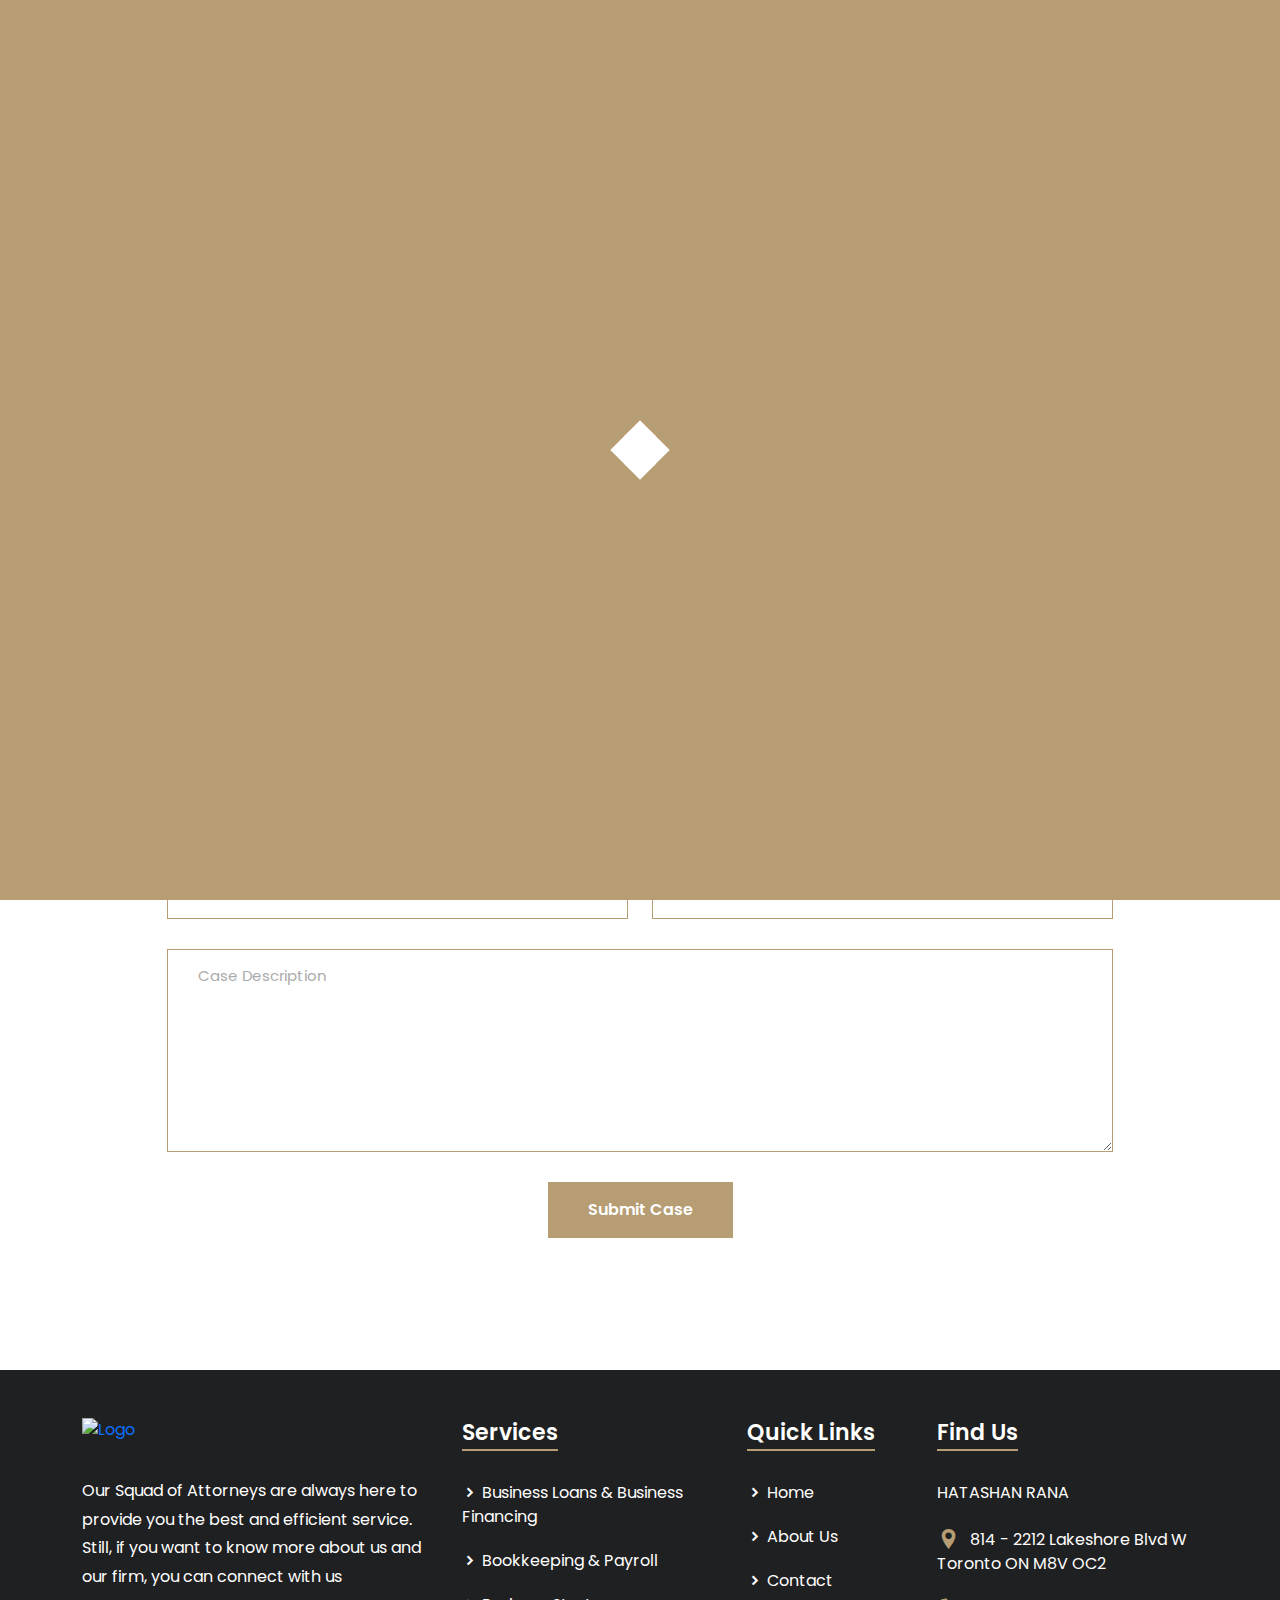
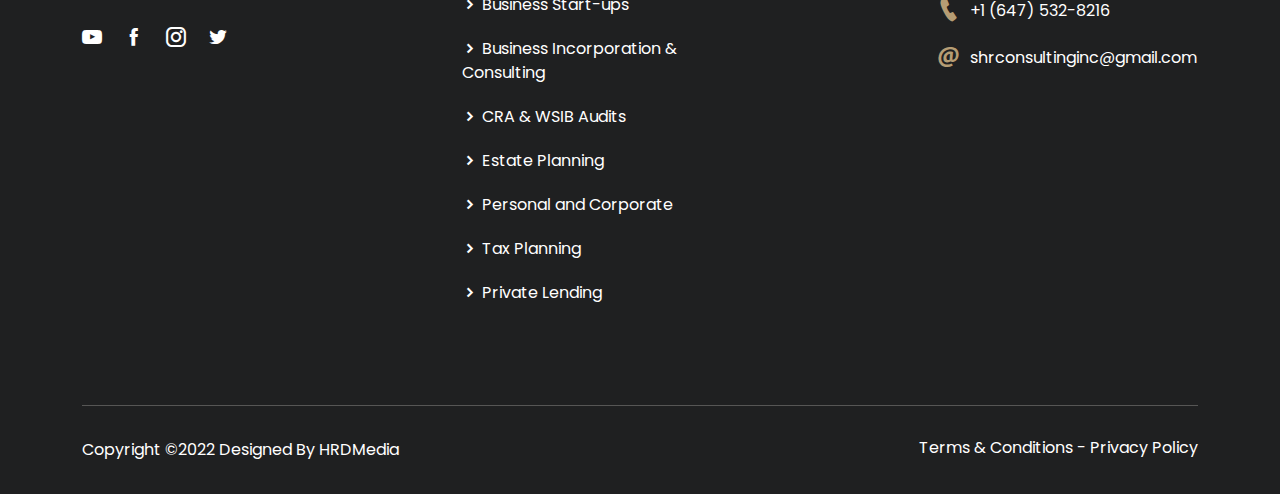
==== contact.html @ 5f05e205 "Add files via upload" ====
<!DOCTYPE html>
<html lang="zxx">
    <head>
        <meta charset="UTF-8">
        <meta name="viewport" content="width=device-width, initial-scale=1.0">

        <!-- Bootstrap CSS -->
        <link rel="stylesheet" href="assets/css/bootstrap.min.css">
        <!-- Meanmenu CSS -->
        <link rel="stylesheet" href="assets/css/meanmenu.css">
        <!-- Icofont CSS -->
        <link rel="stylesheet" href="assets/css/icofont.min.css">
        <!-- Nice Select CSS -->
        <link rel="stylesheet" href="assets/css/nice-select.min.css">
        <!-- Owl Carousel CSS -->
        <link rel="stylesheet" href="assets/css/owl.carousel.min.css">
        <link rel="stylesheet" href="assets/css/owl.theme.default.min.css">
        <!-- Magnific Popup CSS -->
        <link rel="stylesheet" href="assets/css/magnific-popup.min.css">
        <!-- Flaticon CSS -->
        <link rel="stylesheet" href="assets/fonts/flaticon.css">
        <!-- Wow CSS -->
        <link rel="stylesheet" href="assets/css/animate.css">
        <!-- Odometer CSS -->
        <link rel="stylesheet" href="assets/css/odometer.min.css">
        <!-- Style CSS -->
        <link rel="stylesheet" href="assets/css/style.css">
        <!-- Responsive CSS -->
        <link rel="stylesheet" href="assets/css/responsive.css">

        <title>Contact</title>

        <link rel="icon" type="image/png" href="assets/img/favicon.png">
    </head>
    <body>

        <!-- Preloader -->
        <div class="loader">
            <div class="d-table">
                <div class="d-table-cell">
                    <div class="sk-folding-cube">
                        <div class="sk-cube1 sk-cube"></div>
                        <div class="sk-cube2 sk-cube"></div>
                        <div class="sk-cube4 sk-cube"></div>
                        <div class="sk-cube3 sk-cube"></div>
                    </div>
                </div>
            </div>
        </div>
        <!-- End Preloader -->




        <!-- Navbar -->
        <div class="navbar-area fixed-top">
            <!-- Menu For Mobile Device -->
            <div class="mobile-nav">
                <a href="index.html" class="logo">
                    <img src="assets/img/logo.png" alt="Logo">
                </a>
            </div>

            <!-- Menu For Desktop Device -->
            <div class="main-nav">
                <div class="container">
                    <nav class="navbar navbar-expand-md navbar-light">
                        <a class="navbar-brand" href="index.html">
                            <img src="assets/img/logo.png" alt="Logo">
                        </a>
                        <div class="collapse navbar-collapse mean-menu" id="navbarSupportedContent">
                            <ul class="navbar-nav">
                                <li class="nav-item">
                                    <a href="index.html" class="nav-link">Home</a>
                                </li>
                                <li class="nav-item">
                                    <a href="services.html" class="nav-link">Services</a>
                                </li>
                                <li class="nav-item">
                                    <a href="contact.html" class="nav-link">Contact</a>
                                </li>
                            </ul>
                            <div class="side-nav">
                                <a href="tel:+16475328216">Get Appointment</a>
                            </div>
                        </div>
                    </nav>
                </div>
            </div>
        </div>
        <!-- End Navbar -->
		
		
		
        <!-- Page Title -->
        <div class="page-title-area page-title-area-two title-img-one">
            <div class="d-table">
                <div class="d-table-cell">
                    <div class="page-title-text">
                        <h2>Contact Us</h2>
                        <ul>
                            <li>
                                <a href="index.html">Home</a>
                            </li>
                            <li>
                                <i class="icofont-simple-right"></i>
                            </li>
                            <li>Contact Us</li>
                        </ul>
                    </div>
                </div>
            </div>
        </div>
        <!-- End Page Title -->

        <!-- Contact Form -->
        <div class="contact-form contact-form-four pb-100">
            <!-- Location -->
            <div class="loaction-area">
                <div class="container">
                    <div class="row location-bg">
                        <div class="col-sm-6 col-lg-4">
                            <div class="location-item">
                                <div class="location-icon">
                                    <i class="flaticon-pin"></i>
                                </div>
                                <h3>Location</h3>
                                <ul>
                                    <li>814 - 2212 Lakeshore Blvd W Toronto ON M8V OC2</li>
                                </ul>
                            </div>
                        </div>
                        <div class="col-sm-6 col-lg-4">
                            <div class="location-item">
                                <div class="location-icon">
                                    <i class="flaticon-call"></i>
                                </div>
                                <h3>Phone</h3>
                                <ul>
                                    <li>
                                        <a href="tel:+0755543332322">+1 (647) 532-8216</a>
                                    </li>
                                </ul>
                            </div>
                        </div>
                        <div class="col-sm-6 offset-sm-3 offset-lg-0 col-lg-4">
                            <div class="location-item">
                                <div class="location-icon">
                                    <i class="flaticon-email"></i>
                                </div>
                                <h3>Email</h3>
                                <ul>
                                    <li>
                                        <a href="mailto:shrconsultinginc@gmail.com">shrconsultinginc@gmail.com</a>
                                    </li>
                                </ul>
                            </div>
                        </div>
                    </div>
                </div>
            </div>
            <!-- End Location -->

            <div class="container-fluid">
                <form id="contactForm">
                    <div class="row contact-wrap">
                        <div class="col-sm-6 col-lg-6">
                            <div class="form-group">
                                <input type="text" name="name" id="name" class="form-control" required data-error="Please enter your name" placeholder="Your Full Name">
                                <div class="help-block with-errors"></div>
                            </div>
                        </div>

                        <div class="col-sm-6 col-lg-6">
                            <div class="form-group">
                                <input type="email" name="email" id="email" class="form-control" required data-error="Please enter your email" placeholder="Your Email">
                                <div class="help-block with-errors"></div>
                            </div>
                        </div>

                        <div class="col-sm-6 col-lg-6">
                            <div class="form-group">
                                <input type="text" name="phone_number" id="phone_number" required data-error="Please enter your number" class="form-control" placeholder="Your Phone">
                                <div class="help-block with-errors"></div>
                            </div>
                        </div>

                        <div class="col-sm-6 col-lg-6">
                            <div class="form-group">
                                <input type="text" name="msg_subject" id="msg_subject" class="form-control" required data-error="Please enter your subject" placeholder="Subject">
                                <div class="help-block with-errors"></div>
                            </div>
                        </div>

                        <div class="col-md-12 col-lg-12">
                            <div class="form-group">
                                <textarea name="message" class="form-control" id="message" cols="30" rows="8" required data-error="Write your message" placeholder="Case Description"></textarea>
                                <div class="help-block with-errors"></div>
                            </div>
                        </div>

                        <div class="col-md-12 col-lg-12">
                            <div class="text-center">
                                <button type="submit" class="contact-btn">Submit Case</button>
                            </div>
                            <div id="msgSubmit" class="h3 text-center hidden"></div>
                            <div class="clearfix"></div>
                        </div>
                    </div>
                </form>
            </div>
        </div>
        <!-- End Contact Form -->
<br/>

        <!-- Footer -->
        <footer>
            


<br/><br/>
            <div class="container">
                <div class="row">
                    <div class="col-sm-6 col-lg-4">
                        <div class="footer-item">
                            <div class="footer-logo">
                                <a href="#">
                                    <img src="assets/img/logo.png" alt="Logo">
                                </a>
                                <p>Our Squad of Attorneys are always here to provide you the best and efficient service. Still, if you want to know more about us and our firm, you can connect with us</p>
                                <ul>
                                    <li>
                                        <a href="https://www.youtube.com/" target="_blank">
                                            <i class="icofont-youtube-play"></i>
                                        </a>
                                    </li>
                                    <li>
                                        <a href="https://www.facebook.com/" target="_blank">
                                            <i class="icofont-facebook"></i>
                                        </a>
                                    </li>
                                    <li>
                                        <a href="https://www.instagram.com/" target="_blank">
                                            <i class="icofont-instagram"></i>
                                        </a>
                                    </li>
                                    <li>
                                        <a href="https://www.twitter.com/" target="_blank">
                                            <i class="icofont-twitter"></i>
                                        </a>
                                    </li>
                                </ul>
                            </div>
                        </div>
                    </div>
                    <div class="col-sm-6 col-lg-3">
                        <div class="footer-item">
                            <div class="footer-service">
                                <h3>Services</h3>
                                <ul>
                                    <li>
                                        <a href="services.html">
                                            <i class="icofont-simple-right"></i>
                                            Business Loans & Business Financing
                                        </a>
                                    </li>
                                    <li>
                                        <a href="services.html">
                                            <i class="icofont-simple-right"></i>
                                            Bookkeeping & Payroll
                                        </a>
                                    </li>
                                    <li>
                                        <a href="services.html">
                                            <i class="icofont-simple-right"></i>
                                            Business Start-ups
                                        </a>
                                    </li>
                                    <li>
                                        <a href="services.html">
                                            <i class="icofont-simple-right"></i>
                                            Business Incorporation & Consulting
                                        </a>
                                    </li>
                                    <li>
                                        <a href="services.html">
                                            <i class="icofont-simple-right"></i>
                                            CRA & WSIB Audits
                                        </a>
                                    </li>
									<li>
                                        <a href="services.html">
                                            <i class="icofont-simple-right"></i>
                                            Estate Planning
                                        </a>
                                    </li>
									<li>
                                        <a href="services.html">
                                            <i class="icofont-simple-right"></i>
                                            Personal and Corporate 
                                        </a>
                                    </li>
									<li>
                                        <a href="services.html">
                                            <i class="icofont-simple-right"></i>
                                            Tax Planning
                                        </a>
                                    </li>
									<li>
                                        <a href="services.html">
                                            <i class="icofont-simple-right"></i>
                                            Private Lending
                                        </a>
                                    </li>
									
                                </ul>
                            </div>
                        </div>
                    </div>
                    <div class="col-sm-6 col-lg-2">
                        <div class="footer-item">
                            <div class="footer-service">
                                <h3>Quick Links</h3>
                                <ul>
                                    <li>
                                        <a href="index.html">
                                            <i class="icofont-simple-right"></i>
                                            Home
                                        </a>
                                    </li>
                                    <li>
                                        <a href="services.html">
                                            <i class="icofont-simple-right"></i>
                                            About Us
                                        </a>
                                    </li>
                                    <li>
                                        <a href="contact.html">
                                            <i class="icofont-simple-right"></i>
                                            Contact
                                        </a>
                                    </li>
                                </ul>
                            </div>
                        </div>
                    </div>
                    <div class="col-sm-6 col-lg-3">
                        <div class="footer-item">
                            <div class="footer-find">
                                <h3>Find Us</h3>
                                <ul>
								
                                    <li>
                                        HATASHAN RANA
                                    </li>
                                    <li>
                                        <i class="icofont-location-pin"></i>
                                        814 - 2212 Lakeshore Blvd W
                                        Toronto ON M8V OC2
                                    </li>
                                    <li>
                                        <i class="icofont-ui-call"></i>
                                        <a href="tel:+880123456789">+1 (647) 532-8216</a>
                                    </li>
                                    <li>
                                        <i class="icofont-at"></i>
                                        <a href="mailto:shrconsultinginc@gmail.com">shrconsultinginc@gmail.com</a>
                                    </li>
                                </ul>
                            </div>
                        </div>
                    </div>
                </div>
                <div class="copyright-area">
                    <div class="row">
                        <div class="col-sm-7 col-lg-6">
                            <div class="copyright-item">
                                <p>Copyright ©2022 Designed By HRDMedia</p>
                            </div>
                        </div>
                        <div class="col-sm-5 col-lg-6">
                            <div class="copyright-item copyright-right">
                                <a href="#" target="_blank">Terms & Conditions</a> <span>-</span> 
                                <a href="#" target="_blank">Privacy Policy</a>
                            </div>
                        </div>
                    </div>
                </div>
            </div>
        </footer>
        <!-- End Footer -->


        <!-- Essential JS -->
        <script src="assets/js/jquery.min.js"></script>
        <script src="assets/js/popper.min.js"></script>
        <script src="assets/js/bootstrap.min.js"></script>
        <!-- Meanmenu JS -->
        <script src="assets/js/jquery.meanmenu.js"></script>
        <!-- Nice Select JS -->
        <script src="assets/js/jquery.nice-select.min.js"></script>
        <!-- Form Ajaxchimp JS -->
		<script src="assets/js/jquery.ajaxchimp.min.js"></script>
		<!-- Form Validator JS -->
		<script src="assets/js/form-validator.min.js"></script>
		<!-- Contact JS -->
        <script src="assets/js/contact-form-script.js"></script>
        <!-- Owl Carousel JS -->
        <script src="assets/js/owl.carousel.min.js"></script>
        <!-- Odometer JS -->
        <script src="assets/js/odometer.min.js"></script>
        <script src="assets/js/jquery.appear.min.js"></script>
        <!-- Magnific Popup JS -->
        <script src="assets/js/jquery.magnific-popup.min.js"></script>
        <!-- Wow JS -->
        <script src="assets/js/wow.min.js"></script>
        <!-- Custom JS -->
        <script src="assets/js/custom.js"></script>

    </body>
</html>
---- assets/css/meanmenu.css ----
a.meanmenu-reveal {
	display: none;
}
/* when under viewport size, .mean-container is added to body */
.mean-container .mean-bar {
	float: left;
	width: 100%;
	position: absolute;
	background: transparent;
	padding: 20px 0 0;
	z-index: 999;
	border-bottom: 1px solid rgba(0, 0, 0, 0.03);
	height: 55px;
}
.mean-container a.meanmenu-reveal {
	width: 35px;
	height: 30px;
	padding: 12px 15px 0 0;
	position: absolute;
	right: 0;
	cursor: pointer;
	color: #ffffff;
	text-decoration: none;
	font-size: 16px;
	text-indent: -9999em;
	line-height: 22px;
	font-size: 1px;
	display: block;
	font-weight: 700;
}
.mean-container a.meanmenu-reveal span {
	display: block;
	background: #ffffff;
	height: 4px;
    margin-top: 3px;
    border-radius: 3px;
}
.mean-container .mean-nav {
	float: left;
	width: 100%;
	background: #ffffff;
	margin-top: 55px;
}
.mean-container .mean-nav ul {
	padding: 0;
	margin: 0;
	width: 100%;
	border: none;
	list-style-type: none;
}
.mean-container .mean-nav ul li {
	position: relative;
	float: left;
	width: 100%;
}
.mean-container .mean-nav ul li a {
	display: block;
	float: left;
	width: 90%;
	padding: 1em 5%;
	margin: 0;
	text-align: left;
	color: #677294;
	border-top: 1px solid #DBEEFD;
	text-decoration: none;
}
.mean-container .mean-nav ul li a.active {
	color: #000000;
}
.mean-container .mean-nav ul li li a {
	width: 80%;
	padding: 1em 10%;
	color: #677294;
	border-top: 1px solid #DBEEFD;
	opacity: 1;
	filter: alpha(opacity=75);
	text-shadow: none !important;
	visibility: visible;
	text-transform: none;
	font-size: 14px;
}
.mean-container .mean-nav ul li.mean-last a {
	border-bottom: none;
	margin-bottom: 0;
}
.mean-container .mean-nav ul li li li a {
	width: 70%;
	padding: 1em 15%;
}
.mean-container .mean-nav ul li li li li a {
	width: 60%;
	padding: 1em 20%;
}
.mean-container .mean-nav ul li li li li li a {
	width: 50%;
	padding: 1em 25%;
}
.mean-container .mean-nav ul li a:hover {
	background: #252525;
	background: rgba(255,255,255,0.1);
}
.mean-container .mean-nav ul li a.mean-expand {
	margin-top: 3px;
	width: 100%;
	height: 24px;
	padding: 12px !important;
	text-align: right ;
	position: absolute;
	right: 0;
	top: 0;
	z-index: 2;
	font-weight: 700;
	background: transparent;
	border: none !important;
}
.mean-container .mean-push {
	float: left;
	width: 100%;
	padding: 0;
	margin: 0;
	clear: both;
}
.mean-nav .wrapper {
	width: 100%;
	padding: 0;
	margin: 0;
}
/* Fix for box sizing on Foundation Framework etc. */
.mean-container .mean-bar, .mean-container .mean-bar * {
	-webkit-box-sizing: content-box;
	-moz-box-sizing: content-box;
	box-sizing: content-box;
}
.mean-remove {
	display: none !important;
}
.mobile-nav {
    display: none;
}
.mobile-nav.mean-container .mean-nav ul li a.active {
    color: #FF2D55;
}
.main-nav {
    background: #000;
    position: absolute;
    top: 0;
    left: 0;
    padding-top: 15px;
    padding-bottom: 15px;
    width: 100%;
    z-index: 999;
    height: auto;
}
.mean-nav .dropdown-toggle::after {
	display: none;
}
.navbar-light .navbar-brand, .navbar-light .navbar-brand:hover {
    color: #fff;
    font-weight: bold;
    text-transform: uppercase;
}
.main-nav nav ul {
    padding: 0;
    margin: 0;
    list-style-type: none;
}
.main-nav nav .navbar-nav .nav-item {
    position: relative;
    padding: 15px 0;
}
.main-nav nav .navbar-nav .nav-item a {
    font-weight: 500;
    font-size: 16px;
    text-transform: uppercase;
    color: #ffffff;
    padding-left: 0;
    padding-right: 0;
    padding-top: 0;
    padding-bottom: 0;
    margin-left: 15px;
    margin-right: 15px;
}
.main-nav nav .navbar-nav .nav-item a:hover, 
.main-nav nav .navbar-nav .nav-item a:focus, 
.main-nav nav .navbar-nav .nav-item a.active {
    color: #FF2D55;
}
.main-nav nav .navbar-nav .nav-item:hover a {
    color: #FF2D55;
}
.main-nav nav .navbar-nav .nav-item .dropdown-menu {
    -webkit-box-shadow: 0 0 30px 0 rgba(0, 0, 0, 0.05);
            box-shadow: 0 0 30px 0 rgba(0, 0, 0, 0.05);
    background: #0d1028;
    position: absolute;
    top: 80px;
    left: 0;
    width: 250px;
    z-index: 99;
    display: block;
    padding-top: 20px;
    padding-left: 5px;
    padding-right: 5px;
    padding-bottom: 20px;
    opacity: 0;
    visibility: hidden;
    -webkit-transition: all 0.3s ease-in-out;
    transition: all 0.3s ease-in-out;
}
.main-nav nav .navbar-nav .nav-item .dropdown-menu li {
    position: relative;
    padding: 0;
}
.main-nav nav .navbar-nav .nav-item .dropdown-menu li a {
    font-size: 15px;
    font-weight: 500;
    text-transform: capitalize;
    padding: 9px 15px;
    margin: 0;
    display: block;
    color: #ffffff;
}
.main-nav nav .navbar-nav .nav-item .dropdown-menu li a:hover, 
.main-nav nav .navbar-nav .nav-item .dropdown-menu li a:focus, 
.main-nav nav .navbar-nav .nav-item .dropdown-menu li a.active {
    color: #FF2D55;
}
.main-nav nav .navbar-nav .nav-item .dropdown-menu li .dropdown-menu {
    position: absolute;
    left: -100%;
    top: 0;
    opacity: 0 !important;
    visibility: hidden !important;
}
.main-nav nav .navbar-nav .nav-item .dropdown-menu li:hover .dropdown-menu {
    opacity: 1 !important;
    visibility: visible !important;
    top: -20px !important;
}
.main-nav nav .navbar-nav .nav-item .dropdown-menu li .dropdown-menu li .dropdown-menu {
    position: absolute;
    left: -100%;
    top: 0;
    opacity: 0 !important;
    visibility: hidden !important;
}
.main-nav nav .navbar-nav .nav-item .dropdown-menu li:hover .dropdown-menu li:hover .dropdown-menu {
    opacity: 1 !important;
    visibility: visible !important;
    top: -20px !important;
}
.main-nav nav .navbar-nav .nav-item .dropdown-menu li .dropdown-menu li a {
    color: #ffffff;
    text-transform: capitalize;
}
.main-nav nav .navbar-nav .nav-item .dropdown-menu li .dropdown-menu li a:hover, 
.main-nav nav .navbar-nav .nav-item .dropdown-menu li .dropdown-menu li a:focus, 
.main-nav nav .navbar-nav .nav-item .dropdown-menu li .dropdown-menu li a.active {
    color: #FF2D55;
}
.main-nav nav .navbar-nav .nav-item .dropdown-menu li:hover a {
    color: #FF2D55;
}
.main-nav nav .navbar-nav .nav-item:hover ul {
    opacity: 1;
    visibility: visible;
    top: 100%;
}
.main-nav nav .navbar-nav .nav-item:last-child .dropdown-menu {
    left: auto;
    right: 0;
}

/* Responsive Style */
@media only screen and (max-width: 991px) {
    .mobile-nav {
        display: block;
        position: relative;
    }
    .mobile-nav .logo {
		text-decoration: none;
        position: absolute;
        top: 11px;
        z-index: 999;
        left: 15px;
        color: #fff;
        font-weight: bold;
        text-transform: uppercase;
        font-size: 20px;
    }
    .mean-container .mean-bar {
        background-color: #000;
        padding: 0;
    }
    .mean-container a.meanmenu-reveal {
        padding: 15px 15px 0 0;
    }
    .mobile-nav nav .navbar-nav .nav-item a i {
        display: none;
    }
    .main-nav {
        display: none !important;
    }
}
---- assets/fonts/flaticon.css ----
/*
  	Flaticon icon font: Flaticon
  	Creation date: 24/03/2020 19:05
  	*/

@font-face {
  font-family: "Flaticon";
  src: url("./Flaticon.eot");
  src: url("./Flaticon.eot?#iefix") format("embedded-opentype"),
       url("./Flaticon.woff2") format("woff2"),
       url("./Flaticon.woff") format("woff"),
       url("./Flaticon.ttf") format("truetype"),
       url("./Flaticon.svg#Flaticon") format("svg");
  font-weight: normal;
  font-style: normal;
}

@media screen and (-webkit-min-device-pixel-ratio:0) {
  @font-face {
    font-family: "Flaticon";
    src: url("./Flaticon.svg#Flaticon") format("svg");
  }
}

[class^="flaticon-"]:before, [class*=" flaticon-"]:before,
[class^="flaticon-"]:after, [class*=" flaticon-"]:after {   
  font-family: Flaticon;
font-style: normal;
}

.flaticon-leader:before { content: "\f100"; }
.flaticon-checkmark:before { content: "\f101"; }
.flaticon-law:before { content: "\f102"; }
.flaticon-family:before { content: "\f103"; }
.flaticon-inheritance:before { content: "\f104"; }
.flaticon-mortarboard:before { content: "\f105"; }
.flaticon-auction:before { content: "\f106"; }
.flaticon-vulnerability:before { content: "\f107"; }
.flaticon-experience:before { content: "\f108"; }
.flaticon-lawyer:before { content: "\f109"; }
.flaticon-balance:before { content: "\f10a"; }
.flaticon-pin:before { content: "\f10b"; }
.flaticon-email:before { content: "\f10c"; }
.flaticon-call:before { content: "\f10d"; }
.flaticon-judge:before { content: "\f10e"; }
.flaticon-medal:before { content: "\f10f"; }
.flaticon-team:before { content: "\f110"; }
.flaticon-download:before { content: "\f111"; }
.flaticon-money-bag:before { content: "\f112"; }
.flaticon-time:before { content: "\f113"; }
.flaticon-conversation:before { content: "\f114"; }
.flaticon-support:before { content: "\f115"; }
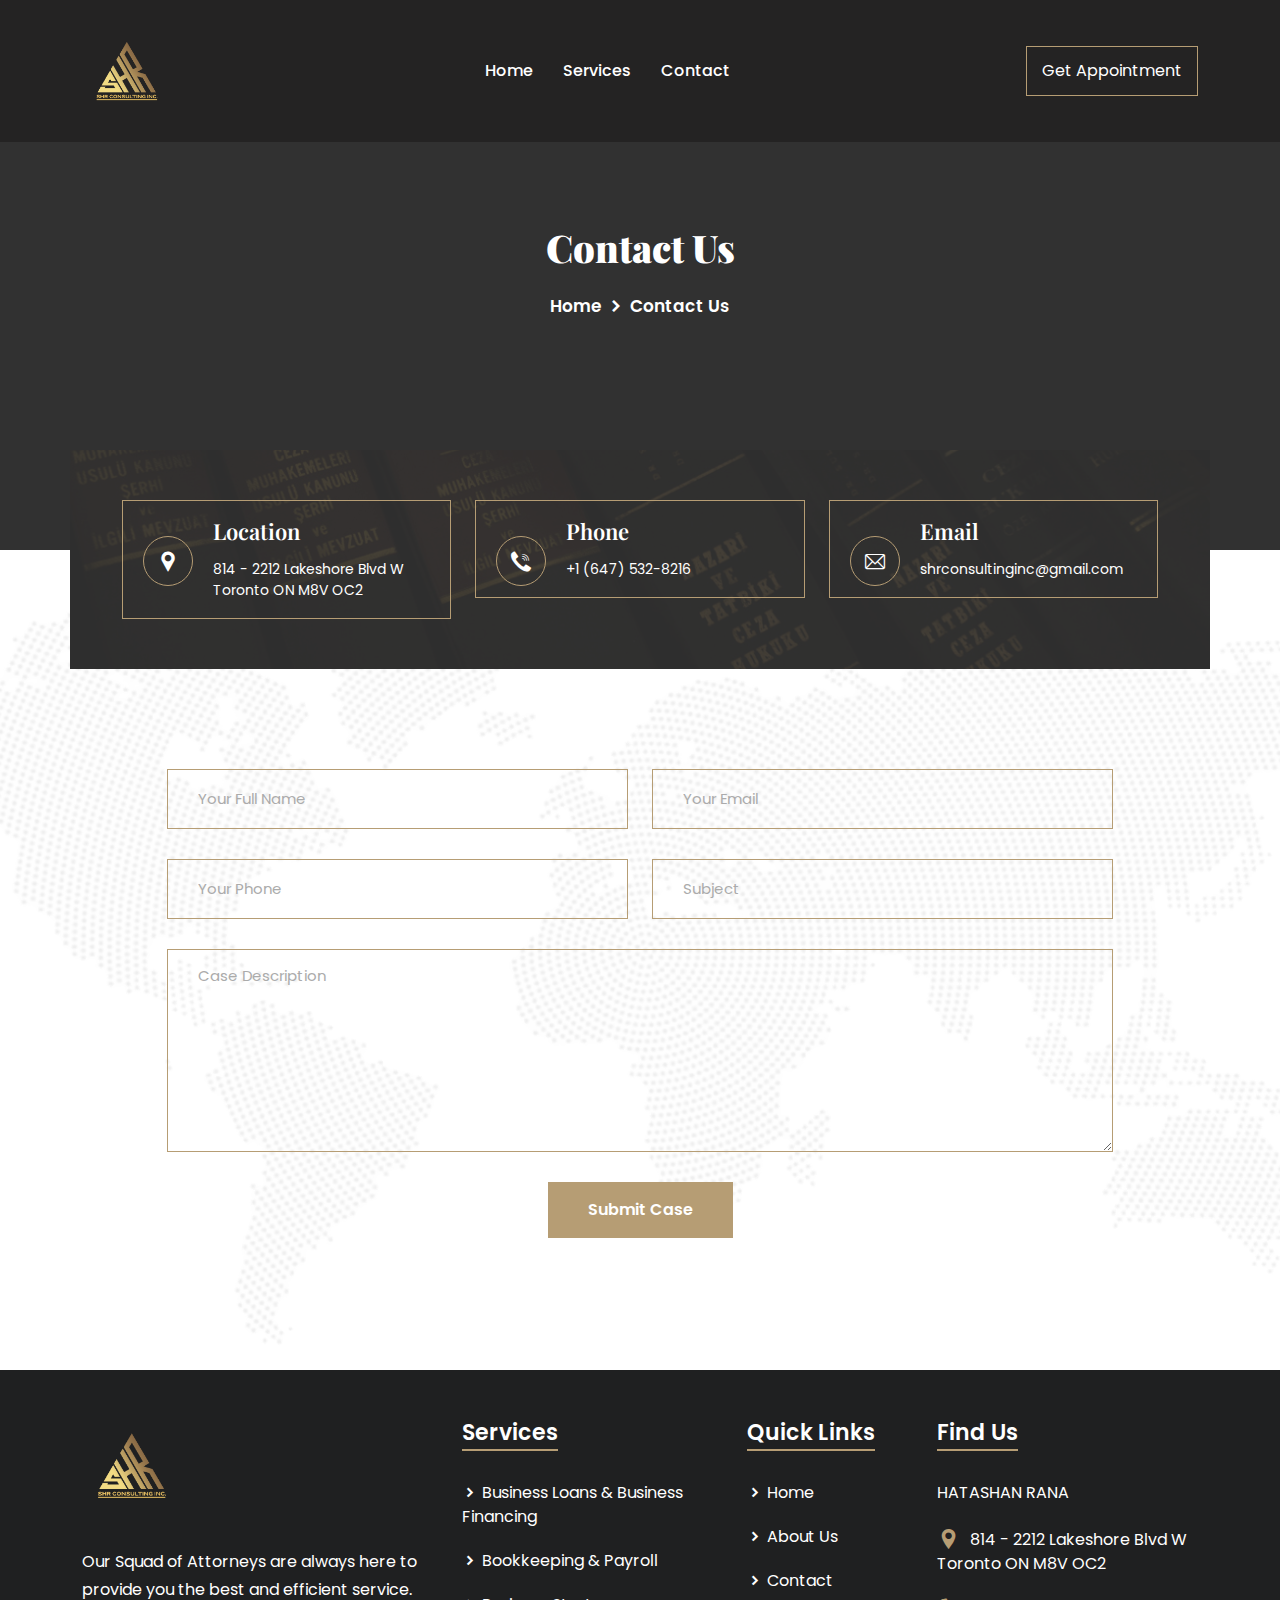
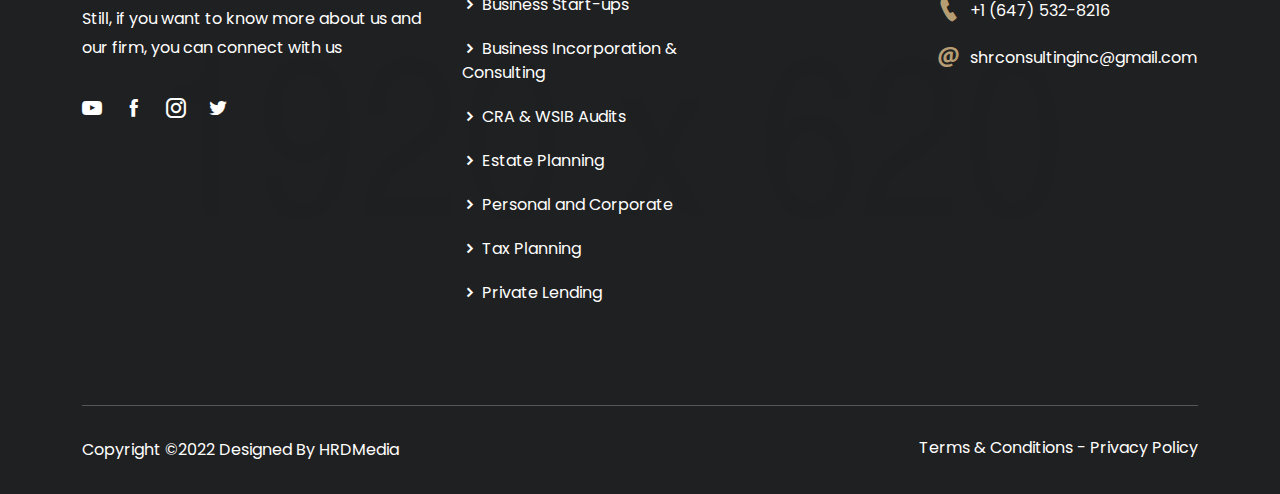
==== commit d7ec7209: "Update contact.html" ====
--- a/contact.html
+++ b/contact.html
@@ -30,7 +30,7 @@
 
         <title>Contact</title>
 
-        <link rel="icon" type="image/png" href="assets/img/favicon.png">
+        <link rel="icon" type="image/png" href="#">
     </head>
     <body>
 
@@ -418,4 +418,4 @@
         <script src="assets/js/custom.js"></script>
 
     </body>
-</html>+</html>
